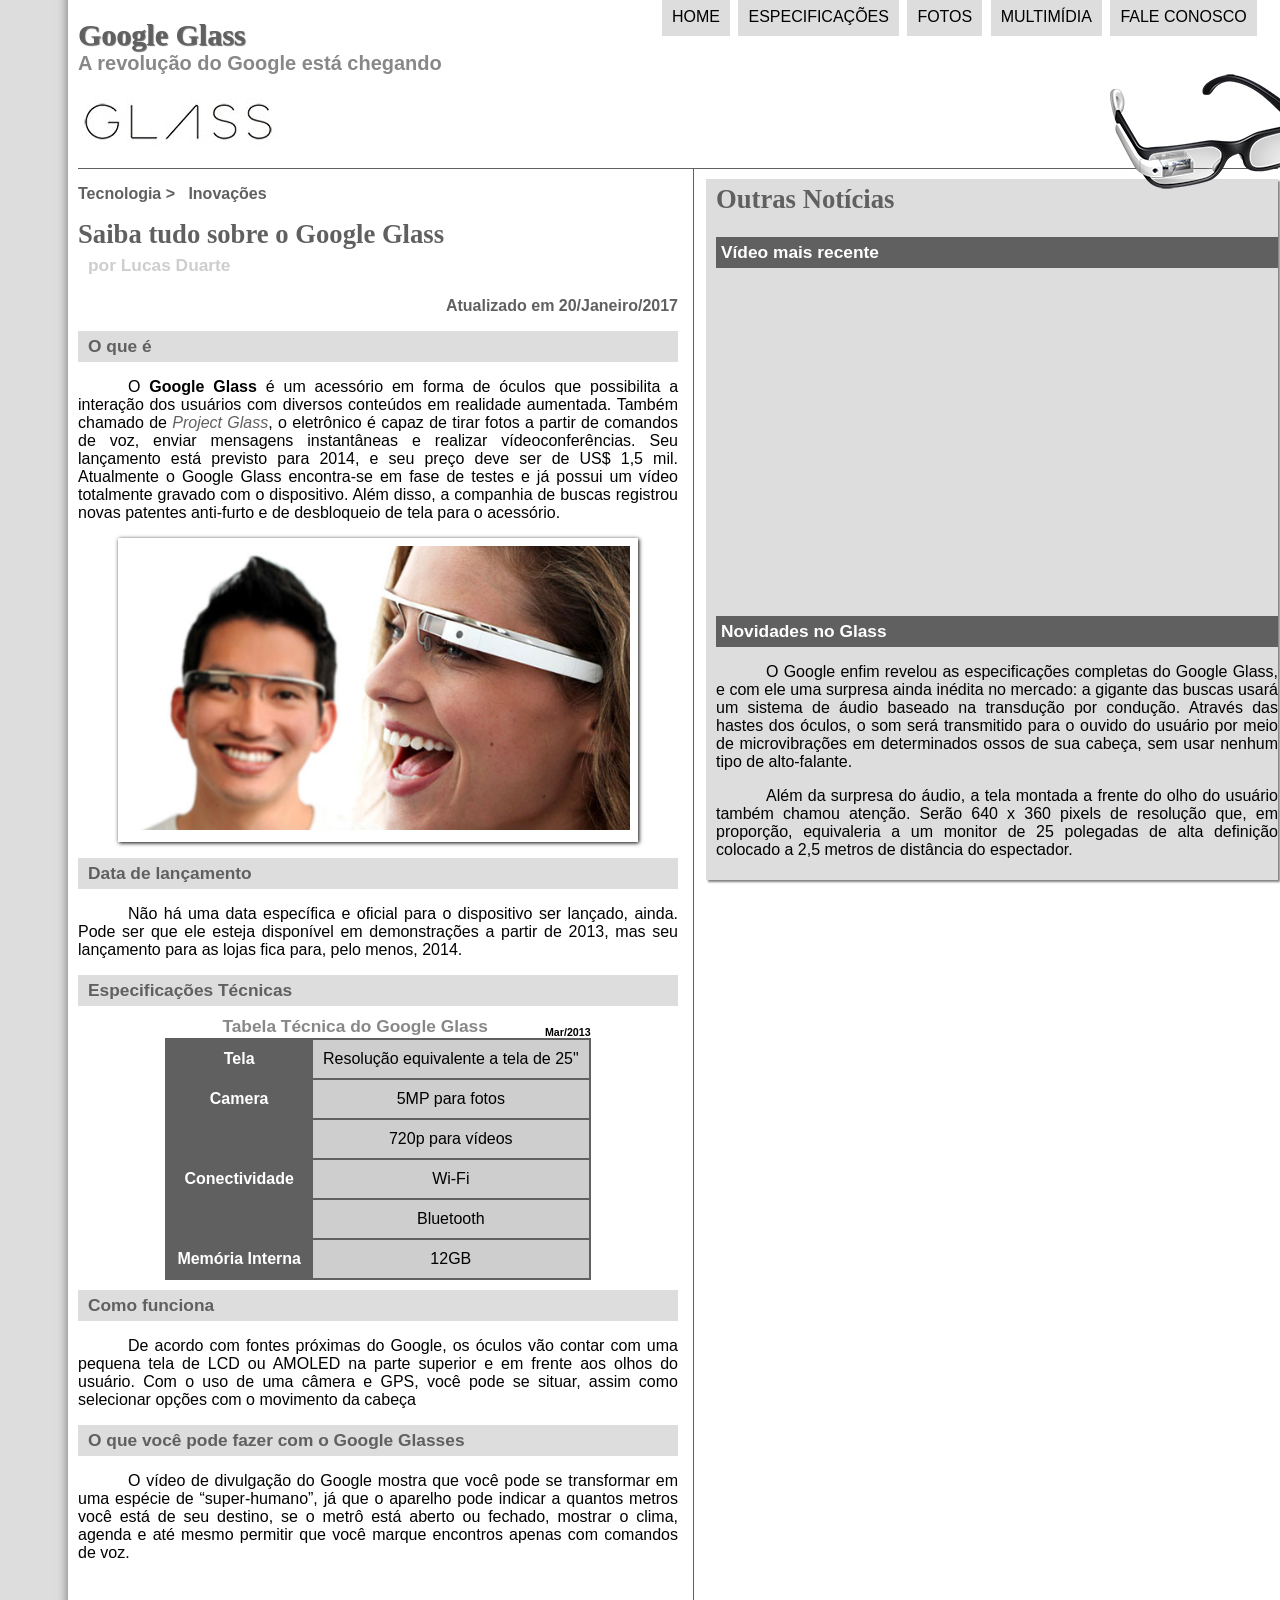
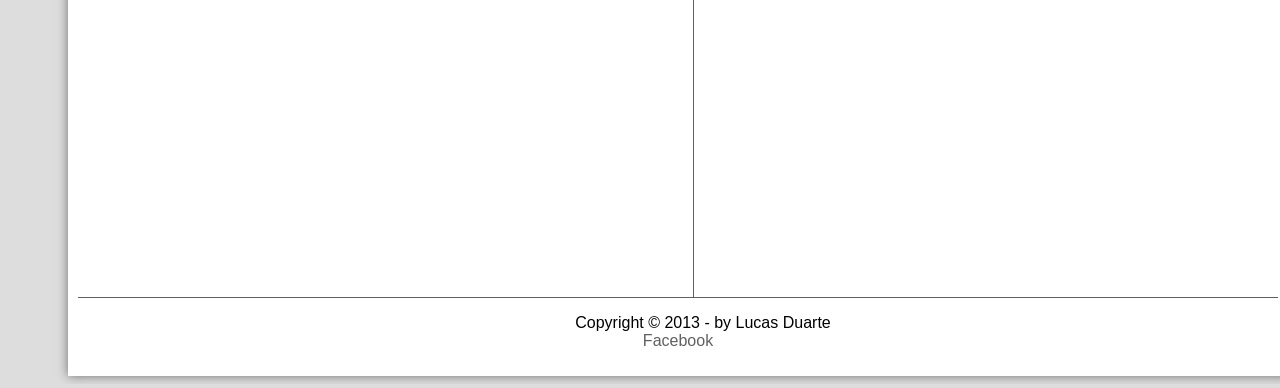
==== index.html @ c3e53912 "Update index.html mudança do Estilo pra estilo na linha 6" ====
<!DOCTYPE html>
<html lang="pt-br">
	<head>
	<meta charset="utf-8">
		<title>Tudo sobre Google Glass</title>
		<link rel="stylesheet" type="text/css" href="_css/estilo.css">
	</head>
	<!--chamando o arquivo de JavaScript-->
	<script type="text/javascript" src="_javascript/funcoes.js"></script>

	<body>
		<div id="interface">
		<!--"hgroup" serve para agrupar titulos que fazem parte de um mesmo grupo-->
			<header id="cabecalho">
				<hgroup>
					<!--titulo--><h1>Google Glass</h1>
					<!--sub-titulo--><h2>A revolução do Google está chegando</h2>
				</hgroup>
				<!--"src" é o caminho para a imagem-->
				<img id="icone" src="_imagens/glass-oculos-preto-peq.png">
				<!--"nav" cria uma area de navegação no meu site, fazendo o menu ficar um do lado do outro-->
				<nav>
					<h1>Menu Principal</h1>
					<!--"ol" cria uma lista ordenada já "ul" cria uma lista n ordenada, logo n mostra a numeração-->
					<!--"type" pode ser 1, a, A, i, I q são os tipos de numeração possiveis, e "start" é a pocisão q eu quero q a numeração comece sendo sempre como um inteiro, em uma "ul" o "type" pode ser "square", "circle" ou "disc"-->
					<ul type="dics">
					<!--"li" é os itens da lista-->
						<!--onmouseover faz q quando eu passe o mause ele mude a imagem e onmouseout faz com q quando eu retire o mause ele volte para a imagem q eu quiser-->
						<li onmouseover="mudaFoto('home')" onmouseout="mudaFoto('glass-oculos-preto-peq')"><a href="index.html">Home</a></li>
					 	<li onmouseover="mudaFoto('especificacoes')" onmouseout="mudaFoto('glass-oculos-preto-peq')"><a href="specs.html">Especificações</a></li>
					 	<li onmouseover="mudaFoto('fotos')" onmouseout="mudaFoto('glass-oculos-preto-peq')"><a href="fotos.html">Fotos</a></li>
					 	<li onmouseover="mudaFoto('multimidia')" onmouseout="mudaFoto('glass-oculos-preto-peq')"><a href="multimidia.html">Multimídia</a></li>
					 		<!--eu possi criar uma lista dentro de uma lista, ex:
					 		<ul>
					 			<li> Musica </li>
					 			<li> video </li>
					 		</ul>
					 		isso cria uma lista em multimidia
					 		-->
					 	<li onmouseover="mudaFoto('contato')" onmouseout="mudaFoto('glass-oculos-preto-peq')"><a href="fale-conosco.html">Fale conosco</a></li>
					</ul>
				</nav>
				
		</header>
		<!--"section" cria uma seção
		A tag section é utilizada para marcar as seções de conteúdo de uma página-->
		<section id="corpo">
		<!--O Google e outros sistemas de busca não tem com saberem onde fica o bloco do texto principal do site. Não havia nenhuma indicação dizendo que determinado elemento é se trata do bloco que carrega a informação principal do site. O article surgiu para suprir essa necessidade.-->
			<article id="noticia-principal">
			<!--"header" é pra criar cabecalho-->
				<header id="cabecalho-artigo">
					<!-- Dentro do header é possível inserir um elemento hgroup que tem como função agrupar dois ou mais elementos h1 até ,h6 organizando-os em uma hierarquia de títulos e subtítulos.-->
					<hgroup>
					<!--"&nbsp;" serve para colocar um espaço-->
						<h3>Tecnologia > &nbsp; Inovações</h3>
						<h1>Saiba tudo sobre o Google Glass</h1>
						<h2>por Lucas Duarte</h2>
						<h3 class="direita">Atualizado em 20/Janeiro/2017</h3>
					</hgroup>
				</header>
				<h2>O que é</h2>
				<!--"&shy;" serve para quando diminuir a janela a palavra quebrar usando um '-' para continuar a palavra-->
				<!--"target="_blank" serve para abrir outra janela com o link em vez de abrir na mesma pagina-->
				<p>O <b>Google Glass</b> é um acessório em forma de óculos que possibilita a interação dos usuários com diversos conteúdos em realidade aumentada. Também chamado de <a href="https://www.google.com/glass/start" target="_blank"><i>Project Glass</i></a>, o eletrônico é capaz de tirar fotos a partir de comandos de voz, enviar mensagens instantâneas e realizar vídeo&shy;conferências. Seu lançamento está previsto para 2014, e seu preço deve ser de US$ 1,5 mil. Atualmente o Google Glass encontra-se em fase de testes e já possui um vídeo totalmente gravado com o dispositivo. Além disso, a companhia de buscas registrou novas patentes anti-furto e de desbloqueio de tela para o acessório.
				</p>
				<!--"figure" é utilizado para colocar imagens e dar um significado semantico a elas, então toda a imagem q fizer parte de um conteudo vai ser colocado nessa teg-->
				<figure class="foto-legenda">
					<img src="_imagens/glass-quadro-homem-mulher.jpg">
					<!--"figcaption" tudo o q tiver dentro dessa teg pode ser uma legenda, quando vc faz uma busca por imagem em um buscador, ele vai avaliar o conteudo, facilitando a busca da imagem do site pelo buscador -->
					<figcaption>
						<h2>Google Glass</h2>
						<h3>Uma nova maneira de ver o mundo</h3>
					</figcaption>
				</figure>

				<h2>Data de lançamento</h2>
				<p>Não há uma data específica e oficial para o dispositivo ser lançado, ainda. Pode ser que ele esteja disponível em demonstrações a partir de 2013, mas seu lançamento para as lojas fica para, pelo menos, 2014.
				</p>

				<h2>Especificações Técnicas</h2>
				<!--"table" cria uma tabela-->
				<table id="tabelaSpec">
					<!--"caption" cria um nome para tabela-->
					<caption>Tabela Técnica do Google Glass <span>Mar/2013</span></caption>
					<!--"tr" cria uma linha na tabela-->
					<!--"td" cria as celulas da tabela/ divide o conteudo em pedaços-->
				
					<tr><td class="ce">Tela</td><td class="cd">Resolução equivalente a tela de 25"</td></tr>
					<!--"rowspan="2"" faz q a celula ocupe mais de uma coluna, nesse caso 2 colunas-->
					<!--"colspan="2"" faz q a celula ocupe mais de um espaço horizontalmente, nesse caos 2 espaços de linha horizontal-->
					<tr><td rowspan="2" class="ce">Camera</td><td class="cd"> 5MP para fotos</td></tr>
					<tr><td class="cd">720p para vídeos</td></tr>
					<tr><td rowspan="2" class="ce">Conectividade</td><td class="cd"> Wi-Fi</td></tr>
					<tr><td class="cd">Bluetooth</td></tr>
					<tr><td class="ce">Memória Interna</td><td class="cd"> 12GB</td></tr>
				</table>

				<h2>Como funciona</h2>
				<p>De acordo com fontes próximas do Google, os óculos vão contar com uma pequena tela de LCD ou AMOLED na parte superior e em frente aos olhos do usuário. Com o uso de uma câmera e GPS, você pode se situar, assim como selecionar opções com o movimento da cabeça
				</p>

				<h2>O que você pode fazer com o Google Glasses</h2>
				<!--"wbr" serve para o navegador poder quebrar a palavra quando diminuir a janela-->
				<p>O vídeo de divulgação do Google mostra que você pode se transformar em uma espécie de “super-<wbr/>humano”, já que o aparelho pode indicar a quantos metros você está de seu destino, se o metrô está aberto ou fechado, mostrar o clima, agenda e até mesmo permitir que você marque encontros apenas com comandos de voz.
				</p>

				<iframe width="560" height="315" src="https://www.youtube.com/embed/Vb2uojqKvFM" frameborder="0" allowfullscreen></iframe>
			</article>
		</section>
		<aside id="lateral">
			<h1>Outras Notícias</h1>
			<h2>Vídeo mais recente</h2>

			<iframe width="560" height="315" src="https://www.youtube.com/embed/MrdoImidSKE" frameborder="0" allowfullscreen></iframe>
			
			<h2>Novidades no Glass</h2>
			<p>O Google enfim revelou as especificações completas do Google Glass, e com ele uma surpresa ainda inédita no mercado: a gigante das buscas usará um sistema de áudio baseado na transdução por condução. Através das hastes dos óculos, o som será transmitido para o ouvido do usuário por meio de microvibrações em determinados ossos de sua cabeça, sem usar nenhum tipo de alto-falante.
			</p>

			<p>Além da surpresa do áudio, a tela montada a frente do olho do usuário também chamou atenção. Serão 640 x 360 pixels de resolução que, em proporção, equivaleria a um monitor de 25 polegadas de alta definição colocado a 2,5 metros de distância do espectador.
			</p>
		</aside>
		
		<footer id="rodaPe">
			<p>Copyright &copy; 2013 - by Lucas Duarte <br/>
			<a href="https://www.facebook.com/" target="_blank">Facebook</a>
			</p>
		</footer>
			
		</div>

	</body>
</html>
---- _css/estilo.css ----
@charset "utf-8";

@fonte-face {
	/*nome para o estilo de letra q vou criar*/
	font-family: 'FonteLogo';
	/*Fonte aonde se encontra o estilo*/
	src: url("../_fonts/bubblegum-sans-regular.otf");
}
body {
	/*estilo de todas as palavras q estam dentro da teg body*/
	font-family: Arial, sans-serif;
	/*o 1 do color: rgba(0,0,0,1) serve para transparencia do texto q vai de 0 ate 1*/
	background-color: #dddddd;
	color: rgba(0,0,0,1);

}
/*em uma div com o ID=interface*/
div#interface{
	/*o div vai ficar restrito a 400 pixes no meu site*/
	width: 1200px;
	/*faz com q eu tenha uma interface com o fundo branco*/
	background-color: #ffffff;
	/*serve para alterar a margem do bloco div, na ordem: cima, direita, baixo e esquerda, aumentando ou dimunuindo a margem*/
	margin: -20px 10px 0px 60px;
	/*o primeiro 0px e o deslocamento lateral, o segundo é o 
	deslocamento vertical e o terceiro e o espalhamento
	é o rgba é a cor da sombra */
	box-shadow: 0px 0px 10px rgba(0,0,0,0.5);
	/*"padding" cria um espaço maior entre a borda do objeto, nesse caso o conteudo q ta dentro do div na ordem: cima, direita, baixo e esquerda, aumentando ou dimunuindo a margem*/
	padding: 10px 10px 10px 10px;
}
p {
	/*faz q quando a janela diminua o texto fique alinhado de forma a n sobrar espaços quando tiver no limite da janela*/
	text-align: justify;
		/*faz q todo começo de paragrafo tenha um espaço determinado*/
	text-indent: 50px;
}

a {
	color: #606060;
	/*"text-decoration: none;" faz q eu tire a linha q tinha embaixo das palavras dos links*/
	text-decoration: none;
}
a:hover {
	/*faz q quando eu passe o mause nos links eles aparecam uma linha enbaixo do link*/
	text-decoration: underline;
}

/*em um header com o ID=cabecalho e dentro dele uma teg img com o id=icone*/
header#cabecalho img#icone {
	position: absolute;
	top: 70px;
	left: 1110px;
}
/*em um header com o ID=cabecalho*/
header#cabecalho {
	/*cria uma linha dividindo o q tem no header*/
	border-bottom: 1px #606060 solid;
	/*define o tamanho da linha*/
	height: 150px;
	/*adiciona uma imagem no cabeçalho header*/
	/*no-repeat vai fazer q a imagem n repita*/
	/*0px deslocamento lateral e 80px é deslocamento vertical*/
	background: url("../_imagens/glass-logo-peq.jpg") no-repeat 0px 80px;
}
header#cabecalho h1 {
	/*cria um tipo de fonte para a palavra */
	font-family: 'FonteLogo', cursive;
	/*tamanho da fonte*/
	font-size: 30px;
	color: #606060;
	text-shadow: 1px 1px 1px rgba(0,0,0,0.6);
	/*"padding" cria um espaço maior entre a borda do objeto*/
	padding: 0px;
	/*faz q a margem de baixa de h1 do header seja 0*/
	margin-bottom: 0px;
}
header#cabecalho h2 {
	font-family:Arial, sans-serif;
	/*tamanho da fonte*/
	font-size: 15pt;
	color: #888888;
	/*"padding" cria um espaço maior entre a borda do objeto*/
	padding: 0px;
	/*faz q a margem de cima de h1 do header seja 0*/
	margin-top: 0px;
}

/* Formatação de imagens*/
.foto-legenda {
	
	/*"position: relative" isso é, ele vai ficar no lugar relativo ao codigo html
	onde ele foi colocado no html, e dentro dele o figcaption
	vai ter uma posição absoluta dentro de seu pai q é o figure e vai ficar na posição 0*/
	position: relative;
	border: 8px solid white;
	/*o primeiro 1px e o deslocamento lateral, o segundo é o 
	deslocamento vertical e o terceiro e o espalhamento
	é o blak é a cor da sombra */
	box-shadow: 1px 1px 4px black
}
.foto-legenda img {
	/*width é largura da imagem*/
	width: 100%;
	/*height é altura*/
	height: 100%;
}
.foto-legenda figcaption {
	/*"opacity" é o quanto de opaco eu quero no meu background-color:*/
	opacity: 0;
	/*isto é, ele vai ter uma posição absoluta dentro do seu conteiner
	q no caso é a borda branca*/
	position: absolute;
	top: 0px;
	/*o 0.4 do color: rgba(0,0,0,0.4) serve para transparencia do texto q vai de 0 ate 1*/
	background-color: rgba(0,0,0,0.4);
	color: white;
	/*width é largura da imagem*/
	width: 100%;
	/*height é altura*/
	height: 100%;
	/*"padding" cria um espaço maior entre a borda da imagem e o titulo*/
	padding: 10px;
	/*"box-sizing: border-box;" corrige o problema do padding
	criando um box dentro da borda*/
	box-sizing: border-box;
	/*"transition: opacity 1s;" serve para a transição de quando o mause passar na imagem para mostrar o titulo da mesma*/
	transition: opacity 1s;
}
/*esse bloco faz com q apareça o titulo na imagem quando passar o mause em cima da imagem*/
.foto-legenda:hover figcaption{
	opacity: 1;
}

nav {
	/*"display: block;" serve para q o menu flutue na pagina, e para isso é preciso fazer q o navegador menu seja exibido como bloco*/
	display: block;
	
}

/*Formatação do Menu*/
nav ul{
	/*"list-style: none;" retira os marcadores da minha lista, tando das ul quando ol*/
	list-style: none;
	/*"text-transform: uppercase;" coloca todas as palavras em maiusculas*/
	text-transform: uppercase;
	/*para q apenas a minha lista flutue pela tela, logo eu coloco uma posição absoluta q faz eu poder flutuar por toda a pagina enquando relativa faz q eu flutue apenas pelo conteiner*/
	position: absolute;
	/*"top" faz q eu suba para o topo da pagina*/
	top: -20px;
	/*"left" faz q eu va horizontalmente na pagina*/
	left: 620px;
}
nav li {
	/*"display: inline-block;" faz com q um bloco seja exibido em uma linha, ficando horizontalmente*/
	display: inline-block;
	background-color: #dddddd;
	/*"padding: 10px;" controla o espado dentro do objeto, ou palavra nesse caso, dando o efeito de um botão*/
	padding: 10px;
	/*"margin: 2px" controla o espado fora do objeto, ou palavra nesse caso, fazendo q aumente o espaço de uma palavra para a outra nesse caso*/
	margin: 2px;
	/*"transition: background-color 1s;" serve para a transição de quando o mause passar no menu para escurecer o titulo da mesma*/
	transition: background-color 1s;
}
/*esse bloco faz com q apareça mais cinza o menu quando passar o mause em cima das opções*/
nav li:hover {
	background-color: #606060;
}
/*isso é para fazer sumir a parte do Menu Principal, mas ele continua sewndo visivel pros mecanismo de busca dentro do meu item de navegação como identificação Menu Principal como titulo principal*/
nav h1 {
	display: none;
}
nav a {
	/* faz q as palavras tenho essa cor especifica*/
	color: #000000;
	/*"text-decoration: none;" faz q eu tire a linha q tinha embaixo das opcoes do menu*/
	text-decoration: none;
}
/*faz com que eu mude a cor do link do menu quando passa o mause por cima*/
nav a:hover {
	color: #ffffff;
	/*faz q crie uma linha embaixo da palavras das opções do menu quando passa o mause */
	text-decoration: underline;

}
/*em uma section com o ID=corpo*/
section#corpo {
	/*faz q seja mostrada como um bloco*/
	display: block;
	/*difine a largura dela*/
	width: 600px;
	/*faz q a section com id corpo flutue pelo lado esquerdo*/
	float: left;
	/*"border-right"cria uma linha do lado direito, 1px define a largura da linha,
	solid como é essa linha, q pode ser de diferentes tipos, e a cor por ultimo*/
	border-right: 1px solid #606060; 
	/*"padding-right"configura a distancia do texto para a linha, isto do lado direito*/
	padding-right: 15px;
}

article#noticia-principal h2{
	/*tamanho da fonte*/
	font-size: 13pt;
	color: #606060;
	/*faz com q eu tenha uma interface com o fundo branco*/
	background-color: #dddddd;
	/*"padding" cria um espaço maior entre a borda do objeto, seguindo a ordem: cima, direita, baixo e esquerda, aumentando ou dimunuindo a margem*/
	padding: 5px 0px 5px 10px;
	/*"margin: 10px 0px 10px 0px" controla o espado fora do objeto, ou palavra nesse caso, fazendo q aumente o espaço de uma palavra para a outra nesse caso, seguindo a ordem: cima, direita, baixo e esquerda, aumentando ou dimunuindo a margem*/
	margin: 10px 0px 10px 0px;

}

header#cabecalho-artigo h1 {
	/*cria um tipo de fonte para a palavra*/
	font-family: 'FonteLogo', cursive;
	/*tamanho da fonte*/
	font-size: 20pt;
	color: #606060;
	/*faz q eu diminua ou aumente a margem da base*/
	margin-bottom: 0px;
	/*faz q eu diminua ou aumente a margem do topo*/
	margin-top: 0px;
}
header#cabecalho-artigo h2 {
	/*tamanho da fonte*/
	font-size: 13pt;
	color: #cecece;
	/*faz com q eu tenha uma interface com o fundo branco*/
	background-color: #ffffff;
	/*"margin: 10px" controla o espado fora do objeto, em todos os lados nesse caso*/
	margin: 0px;
}
header#cabecalho-artigo h3 {
	/*tamanho da fonte*/
	font-size: 12pt;
	color: #606060;
}

.direita {
	/*alinha o texo na posição direita*/
	text-align: right;
}

table#tabelaSpec {
	/*"border"cria uma linha em todos os lados da tabela nesse caso, 1px define a largura da linha,
	solid como é essa linha, q pode ser de diferentes tipos, e a cor por ultimo*/
	border: 1px solid #606060;
	/*"border-spacing:"vai da o espaço entre as celulas*/
	border-spacing: 0px;
	/*atualiza automaticamente para a esquerda*/
	margin-left: auto;
	/*atualiza automaticamente para a direita*/
	margin-right: auto;

}
table#tabelaSpec td {
	/*"border"cria uma linha em todos os lados da tabela nesse caso, 1px define a largura da linha,
	solid como é essa linha, q pode ser de diferentes tipos, e a cor por ultimo*/
	border: 1px solid #606060;
	/*configura o espaço interno de todos os objetos*/
	padding: 10px;
	/*alina tudo da tabela ao centro*/
	text-align: center;
}
table#tabelaSpec td.ce {
	/*cor da fonte*/
	color: #ffffff;
	/*cor do fundo*/
	background-color: #606060;
	/*faz com q as palavas da celula fiquem no topo de suas respectivas celulas*/
	vertical-align: top;
	/*faz com q as palavras fiquem em negrito*/
	font-weight: bold;
}

table#tabelaSpec td.cd {
	/*cor do fundo*/
	background-color: #cecece;
}
table#tabelaSpec caption {
	color: #888888;
	/*tamanho da fonte/ palavras*/
	font-size: 13pt;
	/*faz com q as palavras fiquem em negrito*/
	font-weight: bold;
}
table#tabelaSpec caption span {
	/*vai se desconectar do texto, vai ser mostrado como um bloco flutuante*/
	display: block;
	/*flutuação a direita*/
	float: right;
	/*cor da fonte*/
	color: #000000;
	/*tamanho da fonte/ palavras*/
	font-size: 8pt;
	/*aumentei o topo para q ficasse coloca na tabela a palvra, mas poderia diminuir a base para 0 tambem q ia da certo*/
	margin-top: 10px;
}

aside#lateral {
	/*faz q seja mostrada como um bloco*/
	display: block;
	/*difine a largura dela*/
	width: 562px;
	/*faz q a aside com id lateral flutue pelo lado direito*/
	float: right;
	/*cor do fundo*/
	background-color: #dddddd;
	/*"padding" cria um espaço maior entre a borda do objeto, seguindo a ordem: cima, direita, baixo e esquerda, aumentando ou dimunuindo a margem*/
	padding: 5px 0px 5px 10px;
	/*aumentei o topo para q ficasse coloca a palvra, mas poderia diminuir a base para 0 tambem q ia da certo*/
	margin-top: 10px;
	/*o primeiro 2px e o deslocamento lateral, o segundo é o 
	deslocamento vertical e o terceiro e o espalhamento
	é o blak é a cor da sombra */
	box-shadow: 2px 2px 2px rgba(0,0,0,0.5);

}

aside#lateral h1{
	/*cria um tipo de fonte para a palavra*/
	font-family: 'FonteLogo', cursive;
	/*tamanho da fonte*/
	font-size: 20pt;
	color: #606060;
	/*aumentei o topo para q ficasse coloca a palavra*/
	margin-top: 0px;


}
aside#lateral h2{
	/*cor do fundo*/
	background-color: #606060;
	/*tamanho da fonte*/
	font-size: 13pt;
	color: #ffffff;
	/*configura o espaço interno de todos os objetos*/
	padding: 5px;
}

footer#rodaPe {
	/*limpa as configurações do aside e section*/
	clear: both;
	/*"border-top"cria uma linha do lado de cima, 1px define a largura da linha,
	solid como é essa linha, q pode ser de diferentes tipos, e a cor por ultimo*/
	border-top: 1px solid #606060;
}
footer#rodaPe p {
	text-align: center;
}
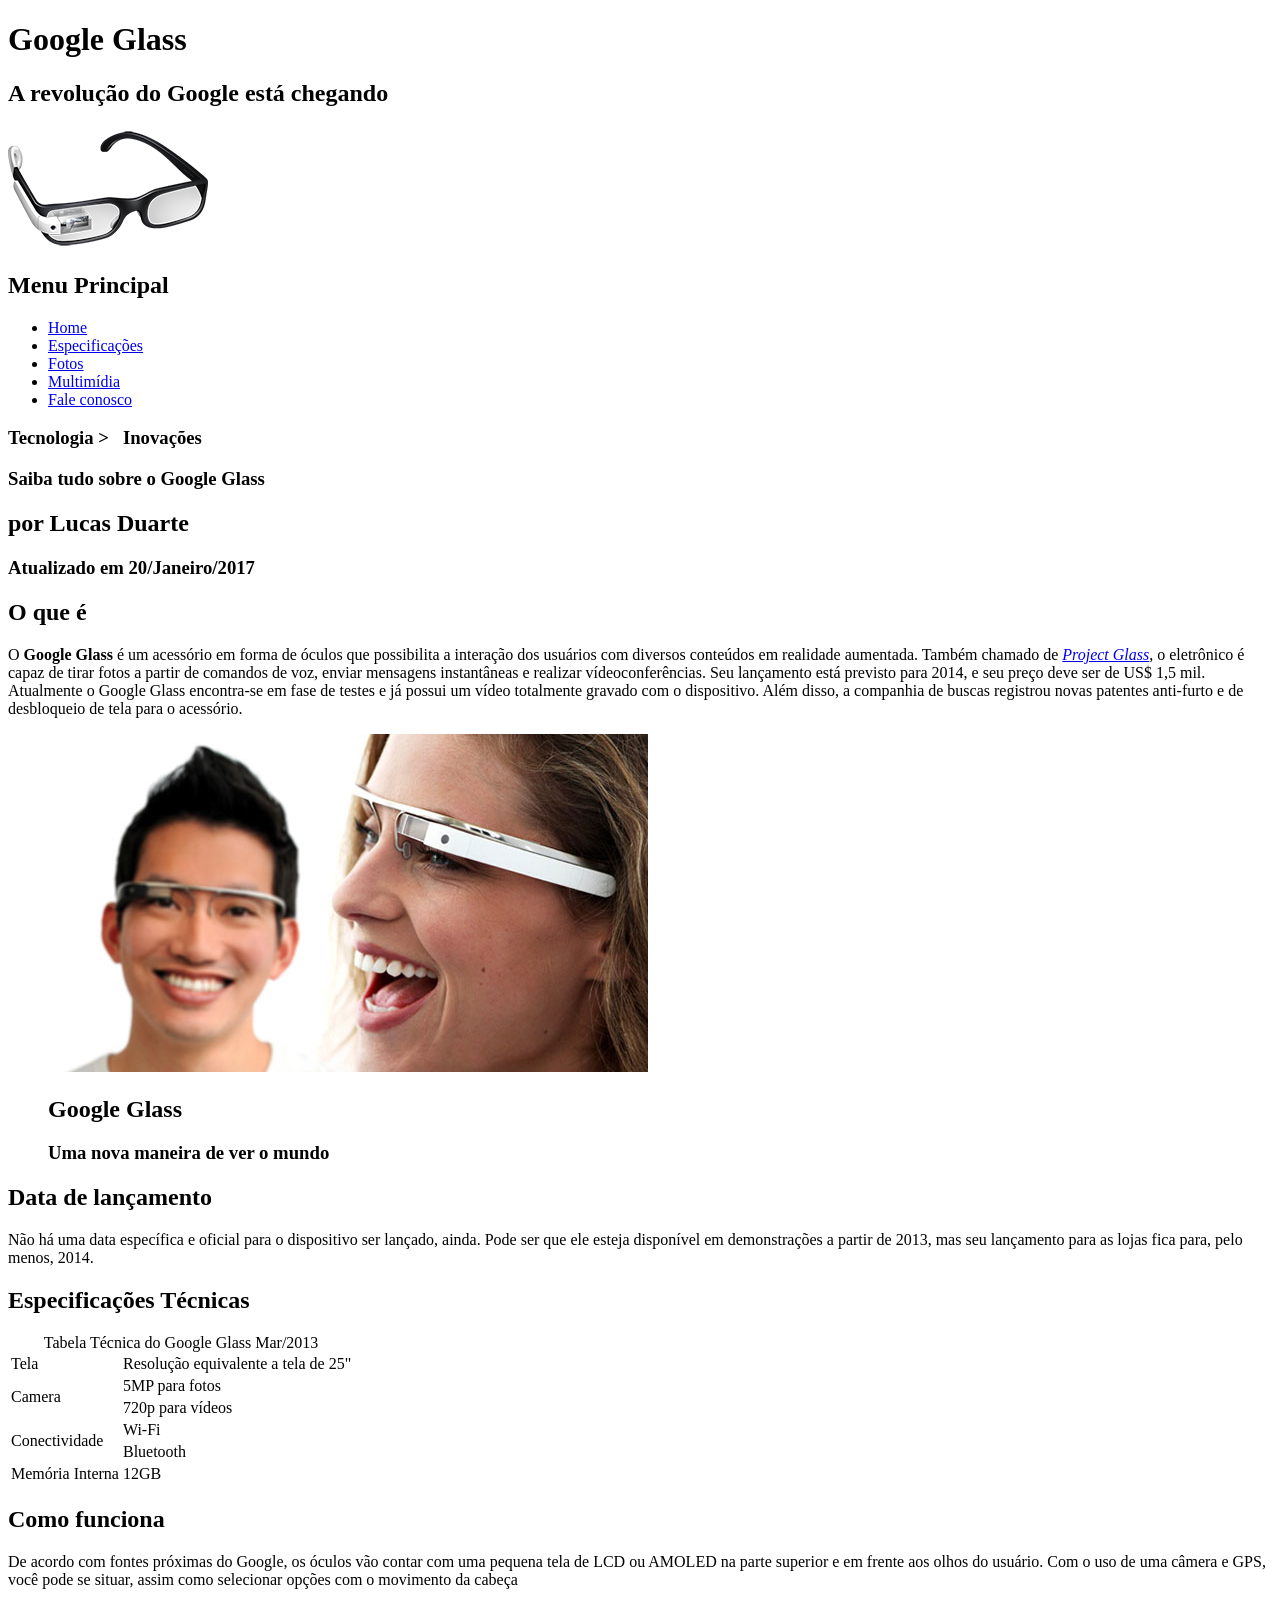
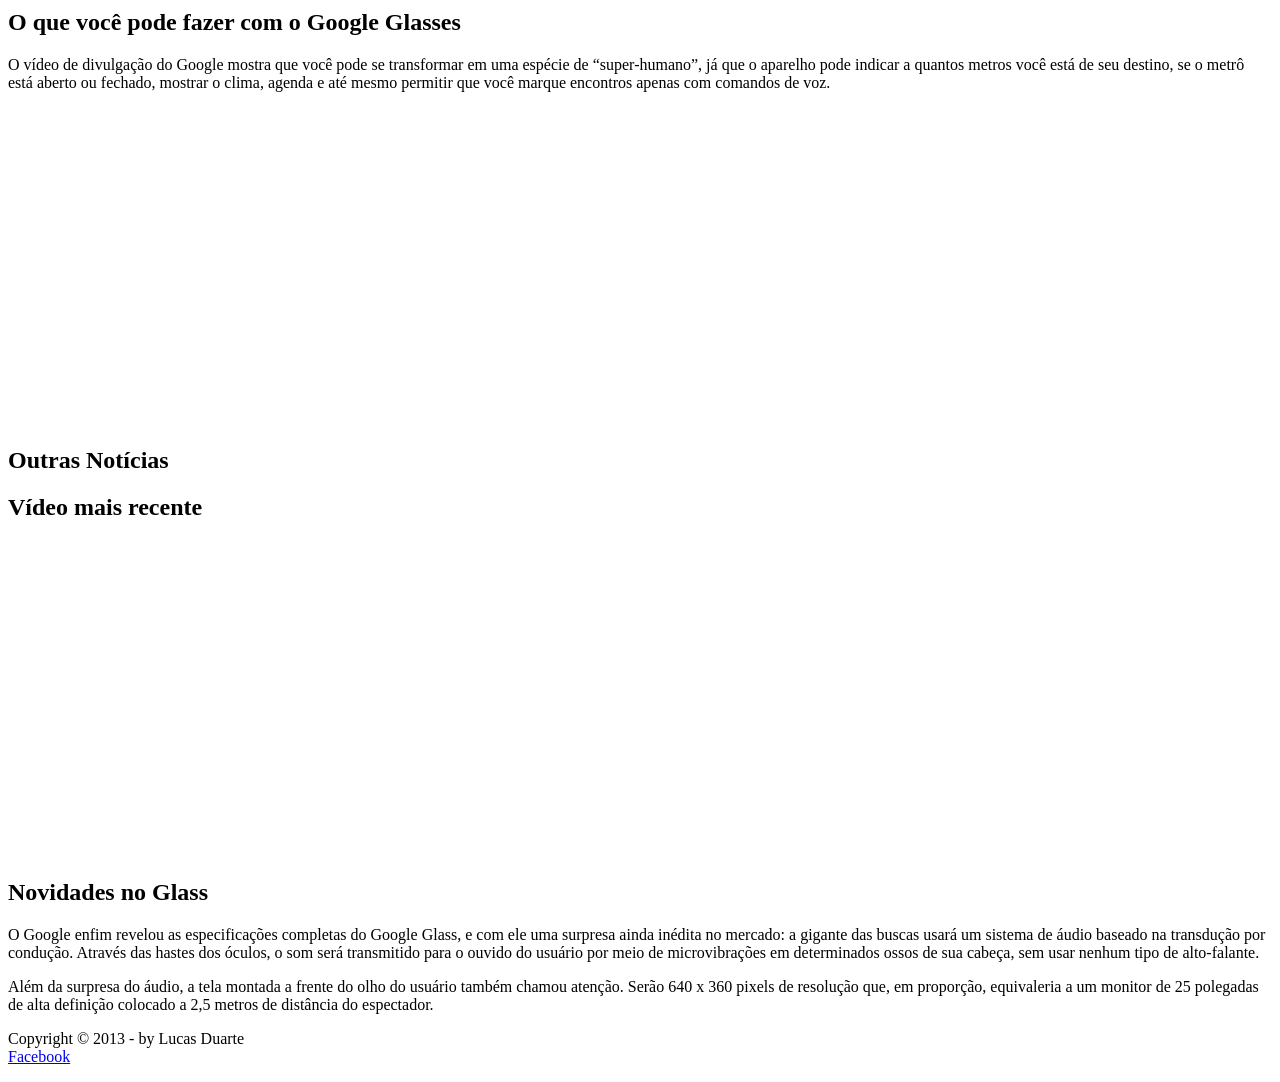
==== commit 74c00a40: "Update index.html alterado a linha 6" ====
--- a/index.html
+++ b/index.html
@@ -3,7 +3,7 @@
 	<head>
 	<meta charset="utf-8">
 		<title>Tudo sobre Google Glass</title>
-		<link rel="stylesheet" type="text/css" href="_css/estilo.css">
+		<link rel="stylesheet" type="text/css" src="_css/estilo.css">
 	</head>
 	<!--chamando o arquivo de JavaScript-->
 	<script type="text/javascript" src="_javascript/funcoes.js"></script>
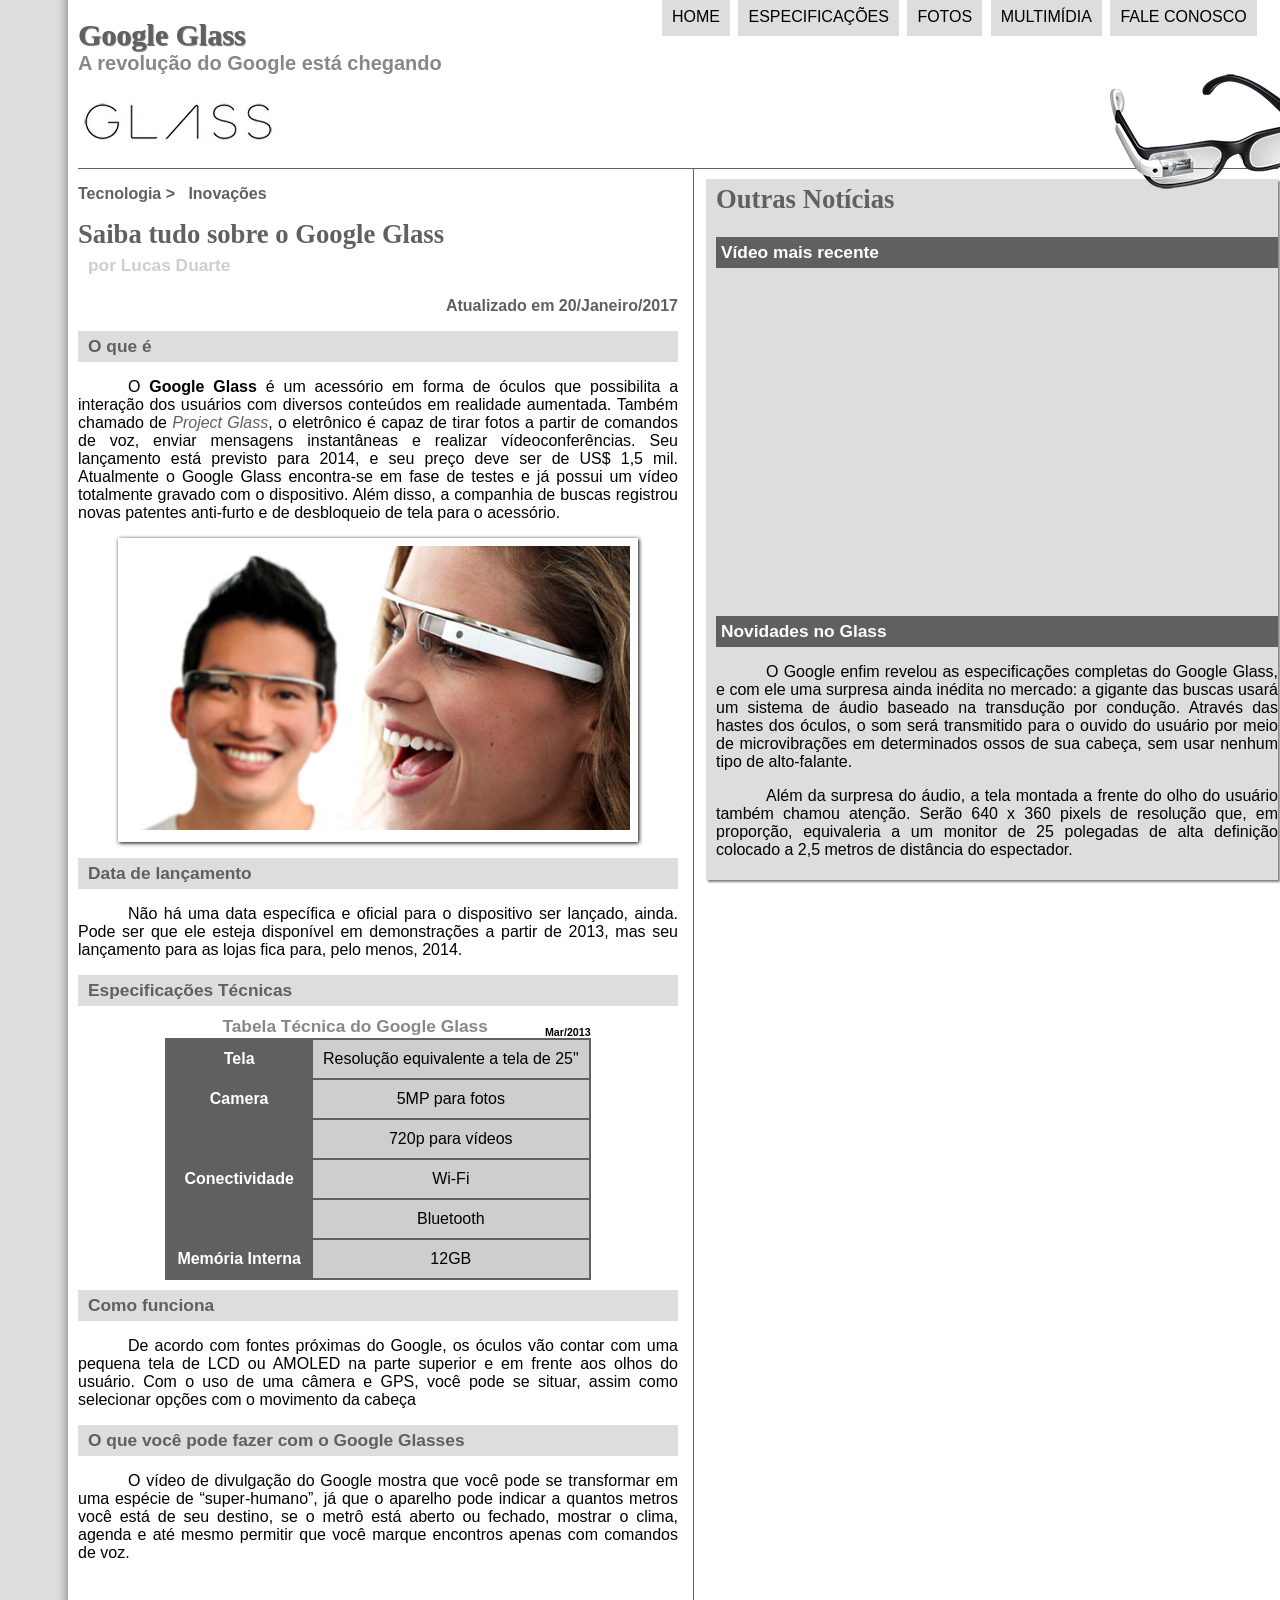
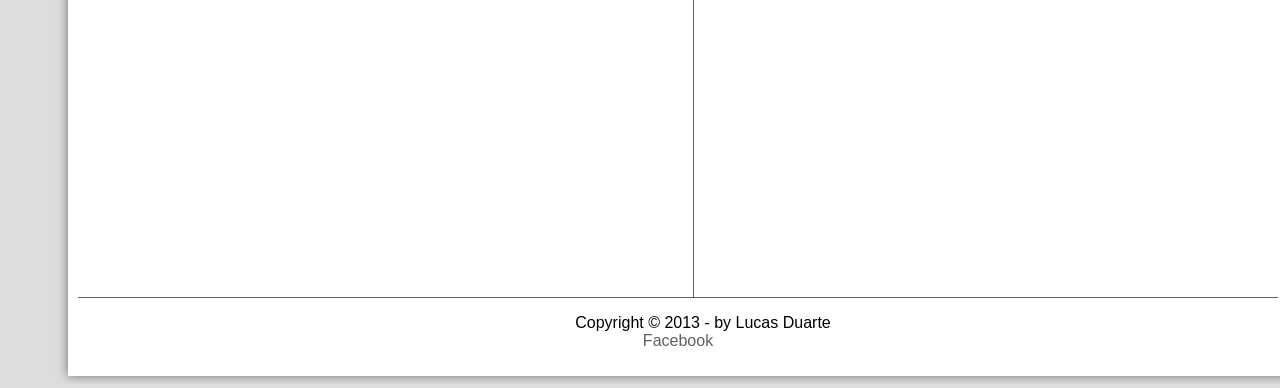
==== commit 8e63a7a4: "retirada do _ das pastas e do codigo" ====
--- a/index.html
+++ b/index.html
@@ -3,10 +3,10 @@
 	<head>
 	<meta charset="utf-8">
 		<title>Tudo sobre Google Glass</title>
-		<link rel="stylesheet" type="text/css" src="_css/estilo.css">
+		<link rel="stylesheet" type="text/css" href="css/estilo.css">
 	</head>
 	<!--chamando o arquivo de JavaScript-->
-	<script type="text/javascript" src="_javascript/funcoes.js"></script>
+	<script type="text/javascript" src="javascript/funcoes.js"></script>
 
 	<body>
 		<div id="interface">
@@ -17,7 +17,7 @@
 					<!--sub-titulo--><h2>A revolução do Google está chegando</h2>
 				</hgroup>
 				<!--"src" é o caminho para a imagem-->
-				<img id="icone" src="_imagens/glass-oculos-preto-peq.png">
+				<img id="icone" src="imagens/glass-oculos-preto-peq.png">
 				<!--"nav" cria uma area de navegação no meu site, fazendo o menu ficar um do lado do outro-->
 				<nav>
 					<h1>Menu Principal</h1>
@@ -65,7 +65,7 @@
 				</p>
 				<!--"figure" é utilizado para colocar imagens e dar um significado semantico a elas, então toda a imagem q fizer parte de um conteudo vai ser colocado nessa teg-->
 				<figure class="foto-legenda">
-					<img src="_imagens/glass-quadro-homem-mulher.jpg">
+					<img src="imagens/glass-quadro-homem-mulher.jpg">
 					<!--"figcaption" tudo o q tiver dentro dessa teg pode ser uma legenda, quando vc faz uma busca por imagem em um buscador, ele vai avaliar o conteudo, facilitando a busca da imagem do site pelo buscador -->
 					<figcaption>
 						<h2>Google Glass</h2>
--- a/css/estilo.css
+++ b/css/estilo.css
@@ -0,0 +1,351 @@
+@charset "utf-8";
+
+@fonte-face {
+	/*nome para o estilo de letra q vou criar*/
+	font-family: 'FonteLogo';
+	/*Fonte aonde se encontra o estilo*/
+	src: url("../fonts/bubblegum-sans-regular.otf");
+}
+body {
+	/*estilo de todas as palavras q estam dentro da teg body*/
+	font-family: Arial, sans-serif;
+	/*o 1 do color: rgba(0,0,0,1) serve para transparencia do texto q vai de 0 ate 1*/
+	background-color: #dddddd;
+	color: rgba(0,0,0,1);
+
+}
+/*em uma div com o ID=interface*/
+div#interface{
+	/*o div vai ficar restrito a 400 pixes no meu site*/
+	width: 1200px;
+	/*faz com q eu tenha uma interface com o fundo branco*/
+	background-color: #ffffff;
+	/*serve para alterar a margem do bloco div, na ordem: cima, direita, baixo e esquerda, aumentando ou dimunuindo a margem*/
+	margin: -20px 10px 0px 60px;
+	/*o primeiro 0px e o deslocamento lateral, o segundo é o 
+	deslocamento vertical e o terceiro e o espalhamento
+	é o rgba é a cor da sombra */
+	box-shadow: 0px 0px 10px rgba(0,0,0,0.5);
+	/*"padding" cria um espaço maior entre a borda do objeto, nesse caso o conteudo q ta dentro do div na ordem: cima, direita, baixo e esquerda, aumentando ou dimunuindo a margem*/
+	padding: 10px 10px 10px 10px;
+}
+p {
+	/*faz q quando a janela diminua o texto fique alinhado de forma a n sobrar espaços quando tiver no limite da janela*/
+	text-align: justify;
+		/*faz q todo começo de paragrafo tenha um espaço determinado*/
+	text-indent: 50px;
+}
+
+a {
+	color: #606060;
+	/*"text-decoration: none;" faz q eu tire a linha q tinha embaixo das palavras dos links*/
+	text-decoration: none;
+}
+a:hover {
+	/*faz q quando eu passe o mause nos links eles aparecam uma linha enbaixo do link*/
+	text-decoration: underline;
+}
+
+/*em um header com o ID=cabecalho e dentro dele uma teg img com o id=icone*/
+header#cabecalho img#icone {
+	position: absolute;
+	top: 70px;
+	left: 1110px;
+}
+/*em um header com o ID=cabecalho*/
+header#cabecalho {
+	/*cria uma linha dividindo o q tem no header*/
+	border-bottom: 1px #606060 solid;
+	/*define o tamanho da linha*/
+	height: 150px;
+	/*adiciona uma imagem no cabeçalho header*/
+	/*no-repeat vai fazer q a imagem n repita*/
+	/*0px deslocamento lateral e 80px é deslocamento vertical*/
+	background: url("../imagens/glass-logo-peq.jpg") no-repeat 0px 80px;
+}
+header#cabecalho h1 {
+	/*cria um tipo de fonte para a palavra */
+	font-family: 'FonteLogo', cursive;
+	/*tamanho da fonte*/
+	font-size: 30px;
+	color: #606060;
+	text-shadow: 1px 1px 1px rgba(0,0,0,0.6);
+	/*"padding" cria um espaço maior entre a borda do objeto*/
+	padding: 0px;
+	/*faz q a margem de baixa de h1 do header seja 0*/
+	margin-bottom: 0px;
+}
+header#cabecalho h2 {
+	font-family:Arial, sans-serif;
+	/*tamanho da fonte*/
+	font-size: 15pt;
+	color: #888888;
+	/*"padding" cria um espaço maior entre a borda do objeto*/
+	padding: 0px;
+	/*faz q a margem de cima de h1 do header seja 0*/
+	margin-top: 0px;
+}
+
+/* Formatação de imagens*/
+.foto-legenda {
+	
+	/*"position: relative" isso é, ele vai ficar no lugar relativo ao codigo html
+	onde ele foi colocado no html, e dentro dele o figcaption
+	vai ter uma posição absoluta dentro de seu pai q é o figure e vai ficar na posição 0*/
+	position: relative;
+	border: 8px solid white;
+	/*o primeiro 1px e o deslocamento lateral, o segundo é o 
+	deslocamento vertical e o terceiro e o espalhamento
+	é o blak é a cor da sombra */
+	box-shadow: 1px 1px 4px black
+}
+.foto-legenda img {
+	/*width é largura da imagem*/
+	width: 100%;
+	/*height é altura*/
+	height: 100%;
+}
+.foto-legenda figcaption {
+	/*"opacity" é o quanto de opaco eu quero no meu background-color:*/
+	opacity: 0;
+	/*isto é, ele vai ter uma posição absoluta dentro do seu conteiner
+	q no caso é a borda branca*/
+	position: absolute;
+	top: 0px;
+	/*o 0.4 do color: rgba(0,0,0,0.4) serve para transparencia do texto q vai de 0 ate 1*/
+	background-color: rgba(0,0,0,0.4);
+	color: white;
+	/*width é largura da imagem*/
+	width: 100%;
+	/*height é altura*/
+	height: 100%;
+	/*"padding" cria um espaço maior entre a borda da imagem e o titulo*/
+	padding: 10px;
+	/*"box-sizing: border-box;" corrige o problema do padding
+	criando um box dentro da borda*/
+	box-sizing: border-box;
+	/*"transition: opacity 1s;" serve para a transição de quando o mause passar na imagem para mostrar o titulo da mesma*/
+	transition: opacity 1s;
+}
+/*esse bloco faz com q apareça o titulo na imagem quando passar o mause em cima da imagem*/
+.foto-legenda:hover figcaption{
+	opacity: 1;
+}
+
+nav {
+	/*"display: block;" serve para q o menu flutue na pagina, e para isso é preciso fazer q o navegador menu seja exibido como bloco*/
+	display: block;
+	
+}
+
+/*Formatação do Menu*/
+nav ul{
+	/*"list-style: none;" retira os marcadores da minha lista, tando das ul quando ol*/
+	list-style: none;
+	/*"text-transform: uppercase;" coloca todas as palavras em maiusculas*/
+	text-transform: uppercase;
+	/*para q apenas a minha lista flutue pela tela, logo eu coloco uma posição absoluta q faz eu poder flutuar por toda a pagina enquando relativa faz q eu flutue apenas pelo conteiner*/
+	position: absolute;
+	/*"top" faz q eu suba para o topo da pagina*/
+	top: -20px;
+	/*"left" faz q eu va horizontalmente na pagina*/
+	left: 620px;
+}
+nav li {
+	/*"display: inline-block;" faz com q um bloco seja exibido em uma linha, ficando horizontalmente*/
+	display: inline-block;
+	background-color: #dddddd;
+	/*"padding: 10px;" controla o espado dentro do objeto, ou palavra nesse caso, dando o efeito de um botão*/
+	padding: 10px;
+	/*"margin: 2px" controla o espado fora do objeto, ou palavra nesse caso, fazendo q aumente o espaço de uma palavra para a outra nesse caso*/
+	margin: 2px;
+	/*"transition: background-color 1s;" serve para a transição de quando o mause passar no menu para escurecer o titulo da mesma*/
+	transition: background-color 1s;
+}
+/*esse bloco faz com q apareça mais cinza o menu quando passar o mause em cima das opções*/
+nav li:hover {
+	background-color: #606060;
+}
+/*isso é para fazer sumir a parte do Menu Principal, mas ele continua sewndo visivel pros mecanismo de busca dentro do meu item de navegação como identificação Menu Principal como titulo principal*/
+nav h1 {
+	display: none;
+}
+nav a {
+	/* faz q as palavras tenho essa cor especifica*/
+	color: #000000;
+	/*"text-decoration: none;" faz q eu tire a linha q tinha embaixo das opcoes do menu*/
+	text-decoration: none;
+}
+/*faz com que eu mude a cor do link do menu quando passa o mause por cima*/
+nav a:hover {
+	color: #ffffff;
+	/*faz q crie uma linha embaixo da palavras das opções do menu quando passa o mause */
+	text-decoration: underline;
+
+}
+/*em uma section com o ID=corpo*/
+section#corpo {
+	/*faz q seja mostrada como um bloco*/
+	display: block;
+	/*difine a largura dela*/
+	width: 600px;
+	/*faz q a section com id corpo flutue pelo lado esquerdo*/
+	float: left;
+	/*"border-right"cria uma linha do lado direito, 1px define a largura da linha,
+	solid como é essa linha, q pode ser de diferentes tipos, e a cor por ultimo*/
+	border-right: 1px solid #606060; 
+	/*"padding-right"configura a distancia do texto para a linha, isto do lado direito*/
+	padding-right: 15px;
+}
+
+article#noticia-principal h2{
+	/*tamanho da fonte*/
+	font-size: 13pt;
+	color: #606060;
+	/*faz com q eu tenha uma interface com o fundo branco*/
+	background-color: #dddddd;
+	/*"padding" cria um espaço maior entre a borda do objeto, seguindo a ordem: cima, direita, baixo e esquerda, aumentando ou dimunuindo a margem*/
+	padding: 5px 0px 5px 10px;
+	/*"margin: 10px 0px 10px 0px" controla o espado fora do objeto, ou palavra nesse caso, fazendo q aumente o espaço de uma palavra para a outra nesse caso, seguindo a ordem: cima, direita, baixo e esquerda, aumentando ou dimunuindo a margem*/
+	margin: 10px 0px 10px 0px;
+
+}
+
+header#cabecalho-artigo h1 {
+	/*cria um tipo de fonte para a palavra*/
+	font-family: 'FonteLogo', cursive;
+	/*tamanho da fonte*/
+	font-size: 20pt;
+	color: #606060;
+	/*faz q eu diminua ou aumente a margem da base*/
+	margin-bottom: 0px;
+	/*faz q eu diminua ou aumente a margem do topo*/
+	margin-top: 0px;
+}
+header#cabecalho-artigo h2 {
+	/*tamanho da fonte*/
+	font-size: 13pt;
+	color: #cecece;
+	/*faz com q eu tenha uma interface com o fundo branco*/
+	background-color: #ffffff;
+	/*"margin: 10px" controla o espado fora do objeto, em todos os lados nesse caso*/
+	margin: 0px;
+}
+header#cabecalho-artigo h3 {
+	/*tamanho da fonte*/
+	font-size: 12pt;
+	color: #606060;
+}
+
+.direita {
+	/*alinha o texo na posição direita*/
+	text-align: right;
+}
+
+table#tabelaSpec {
+	/*"border"cria uma linha em todos os lados da tabela nesse caso, 1px define a largura da linha,
+	solid como é essa linha, q pode ser de diferentes tipos, e a cor por ultimo*/
+	border: 1px solid #606060;
+	/*"border-spacing:"vai da o espaço entre as celulas*/
+	border-spacing: 0px;
+	/*atualiza automaticamente para a esquerda*/
+	margin-left: auto;
+	/*atualiza automaticamente para a direita*/
+	margin-right: auto;
+
+}
+table#tabelaSpec td {
+	/*"border"cria uma linha em todos os lados da tabela nesse caso, 1px define a largura da linha,
+	solid como é essa linha, q pode ser de diferentes tipos, e a cor por ultimo*/
+	border: 1px solid #606060;
+	/*configura o espaço interno de todos os objetos*/
+	padding: 10px;
+	/*alina tudo da tabela ao centro*/
+	text-align: center;
+}
+table#tabelaSpec td.ce {
+	/*cor da fonte*/
+	color: #ffffff;
+	/*cor do fundo*/
+	background-color: #606060;
+	/*faz com q as palavas da celula fiquem no topo de suas respectivas celulas*/
+	vertical-align: top;
+	/*faz com q as palavras fiquem em negrito*/
+	font-weight: bold;
+}
+
+table#tabelaSpec td.cd {
+	/*cor do fundo*/
+	background-color: #cecece;
+}
+table#tabelaSpec caption {
+	color: #888888;
+	/*tamanho da fonte/ palavras*/
+	font-size: 13pt;
+	/*faz com q as palavras fiquem em negrito*/
+	font-weight: bold;
+}
+table#tabelaSpec caption span {
+	/*vai se desconectar do texto, vai ser mostrado como um bloco flutuante*/
+	display: block;
+	/*flutuação a direita*/
+	float: right;
+	/*cor da fonte*/
+	color: #000000;
+	/*tamanho da fonte/ palavras*/
+	font-size: 8pt;
+	/*aumentei o topo para q ficasse coloca na tabela a palvra, mas poderia diminuir a base para 0 tambem q ia da certo*/
+	margin-top: 10px;
+}
+
+aside#lateral {
+	/*faz q seja mostrada como um bloco*/
+	display: block;
+	/*difine a largura dela*/
+	width: 562px;
+	/*faz q a aside com id lateral flutue pelo lado direito*/
+	float: right;
+	/*cor do fundo*/
+	background-color: #dddddd;
+	/*"padding" cria um espaço maior entre a borda do objeto, seguindo a ordem: cima, direita, baixo e esquerda, aumentando ou dimunuindo a margem*/
+	padding: 5px 0px 5px 10px;
+	/*aumentei o topo para q ficasse coloca a palvra, mas poderia diminuir a base para 0 tambem q ia da certo*/
+	margin-top: 10px;
+	/*o primeiro 2px e o deslocamento lateral, o segundo é o 
+	deslocamento vertical e o terceiro e o espalhamento
+	é o blak é a cor da sombra */
+	box-shadow: 2px 2px 2px rgba(0,0,0,0.5);
+
+}
+
+aside#lateral h1{
+	/*cria um tipo de fonte para a palavra*/
+	font-family: 'FonteLogo', cursive;
+	/*tamanho da fonte*/
+	font-size: 20pt;
+	color: #606060;
+	/*aumentei o topo para q ficasse coloca a palavra*/
+	margin-top: 0px;
+
+
+}
+aside#lateral h2{
+	/*cor do fundo*/
+	background-color: #606060;
+	/*tamanho da fonte*/
+	font-size: 13pt;
+	color: #ffffff;
+	/*configura o espaço interno de todos os objetos*/
+	padding: 5px;
+}
+
+footer#rodaPe {
+	/*limpa as configurações do aside e section*/
+	clear: both;
+	/*"border-top"cria uma linha do lado de cima, 1px define a largura da linha,
+	solid como é essa linha, q pode ser de diferentes tipos, e a cor por ultimo*/
+	border-top: 1px solid #606060;
+}
+footer#rodaPe p {
+	text-align: center;
+}
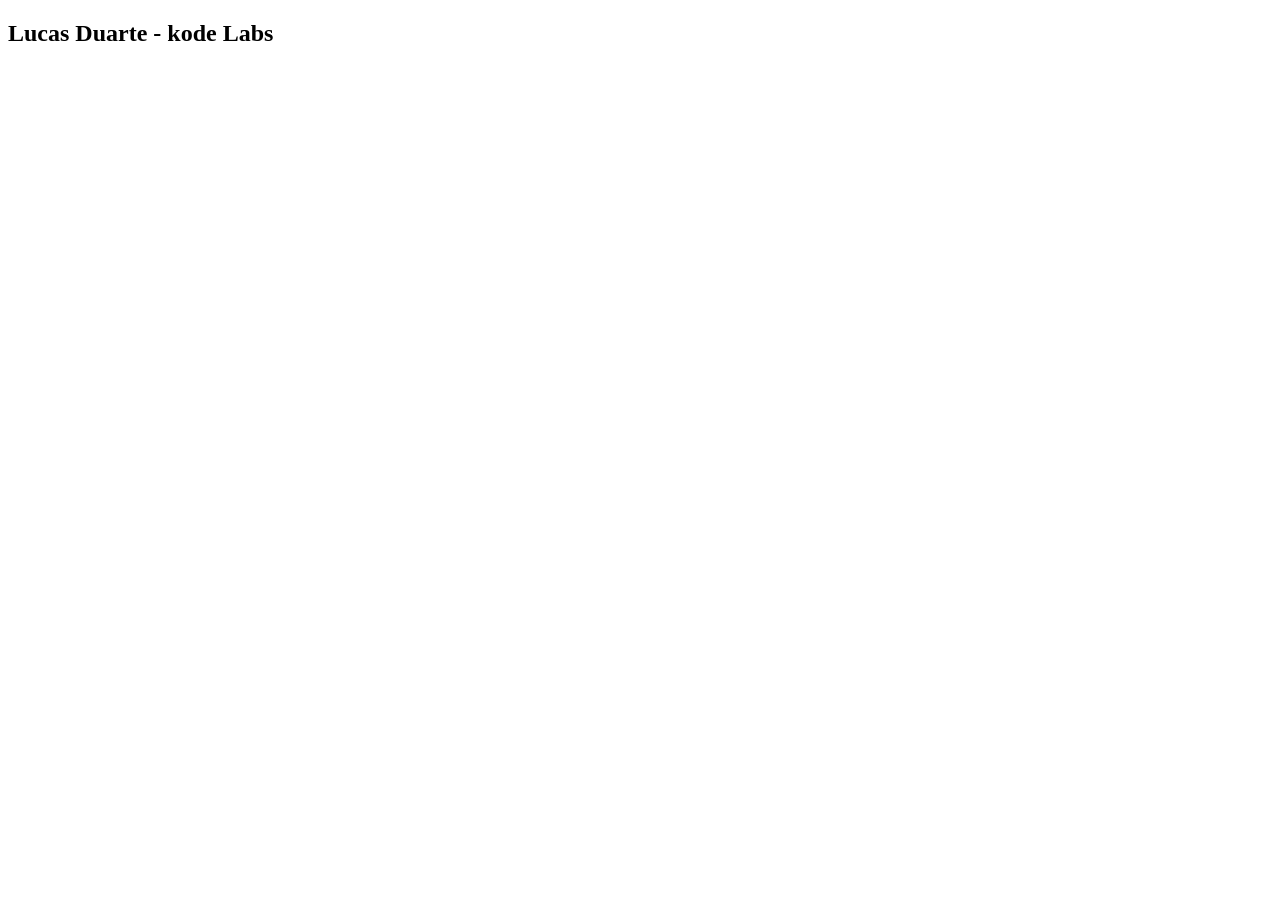
==== commit f3c7fd86: "Add files via upload" ====
--- a/index.html
+++ b/index.html
@@ -1,133 +1,13 @@
-<!DOCTYPE html>
-<html lang="pt-br">
-	<head>
-	<meta charset="utf-8">
-		<title>Tudo sobre Google Glass</title>
-		<link rel="stylesheet" type="text/css" href="css/estilo.css">
-	</head>
-	<!--chamando o arquivo de JavaScript-->
-	<script type="text/javascript" src="javascript/funcoes.js"></script>
-
-	<body>
-		<div id="interface">
-		<!--"hgroup" serve para agrupar titulos que fazem parte de um mesmo grupo-->
-			<header id="cabecalho">
-				<hgroup>
-					<!--titulo--><h1>Google Glass</h1>
-					<!--sub-titulo--><h2>A revolução do Google está chegando</h2>
-				</hgroup>
-				<!--"src" é o caminho para a imagem-->
-				<img id="icone" src="imagens/glass-oculos-preto-peq.png">
-				<!--"nav" cria uma area de navegação no meu site, fazendo o menu ficar um do lado do outro-->
-				<nav>
-					<h1>Menu Principal</h1>
-					<!--"ol" cria uma lista ordenada já "ul" cria uma lista n ordenada, logo n mostra a numeração-->
-					<!--"type" pode ser 1, a, A, i, I q são os tipos de numeração possiveis, e "start" é a pocisão q eu quero q a numeração comece sendo sempre como um inteiro, em uma "ul" o "type" pode ser "square", "circle" ou "disc"-->
-					<ul type="dics">
-					<!--"li" é os itens da lista-->
-						<!--onmouseover faz q quando eu passe o mause ele mude a imagem e onmouseout faz com q quando eu retire o mause ele volte para a imagem q eu quiser-->
-						<li onmouseover="mudaFoto('home')" onmouseout="mudaFoto('glass-oculos-preto-peq')"><a href="index.html">Home</a></li>
-					 	<li onmouseover="mudaFoto('especificacoes')" onmouseout="mudaFoto('glass-oculos-preto-peq')"><a href="specs.html">Especificações</a></li>
-					 	<li onmouseover="mudaFoto('fotos')" onmouseout="mudaFoto('glass-oculos-preto-peq')"><a href="fotos.html">Fotos</a></li>
-					 	<li onmouseover="mudaFoto('multimidia')" onmouseout="mudaFoto('glass-oculos-preto-peq')"><a href="multimidia.html">Multimídia</a></li>
-					 		<!--eu possi criar uma lista dentro de uma lista, ex:
-					 		<ul>
-					 			<li> Musica </li>
-					 			<li> video </li>
-					 		</ul>
-					 		isso cria uma lista em multimidia
-					 		-->
-					 	<li onmouseover="mudaFoto('contato')" onmouseout="mudaFoto('glass-oculos-preto-peq')"><a href="fale-conosco.html">Fale conosco</a></li>
-					</ul>
-				</nav>
-				
-		</header>
-		<!--"section" cria uma seção
-		A tag section é utilizada para marcar as seções de conteúdo de uma página-->
-		<section id="corpo">
-		<!--O Google e outros sistemas de busca não tem com saberem onde fica o bloco do texto principal do site. Não havia nenhuma indicação dizendo que determinado elemento é se trata do bloco que carrega a informação principal do site. O article surgiu para suprir essa necessidade.-->
-			<article id="noticia-principal">
-			<!--"header" é pra criar cabecalho-->
-				<header id="cabecalho-artigo">
-					<!-- Dentro do header é possível inserir um elemento hgroup que tem como função agrupar dois ou mais elementos h1 até ,h6 organizando-os em uma hierarquia de títulos e subtítulos.-->
-					<hgroup>
-					<!--"&nbsp;" serve para colocar um espaço-->
-						<h3>Tecnologia > &nbsp; Inovações</h3>
-						<h1>Saiba tudo sobre o Google Glass</h1>
-						<h2>por Lucas Duarte</h2>
-						<h3 class="direita">Atualizado em 20/Janeiro/2017</h3>
-					</hgroup>
-				</header>
-				<h2>O que é</h2>
-				<!--"&shy;" serve para quando diminuir a janela a palavra quebrar usando um '-' para continuar a palavra-->
-				<!--"target="_blank" serve para abrir outra janela com o link em vez de abrir na mesma pagina-->
-				<p>O <b>Google Glass</b> é um acessório em forma de óculos que possibilita a interação dos usuários com diversos conteúdos em realidade aumentada. Também chamado de <a href="https://www.google.com/glass/start" target="_blank"><i>Project Glass</i></a>, o eletrônico é capaz de tirar fotos a partir de comandos de voz, enviar mensagens instantâneas e realizar vídeo&shy;conferências. Seu lançamento está previsto para 2014, e seu preço deve ser de US$ 1,5 mil. Atualmente o Google Glass encontra-se em fase de testes e já possui um vídeo totalmente gravado com o dispositivo. Além disso, a companhia de buscas registrou novas patentes anti-furto e de desbloqueio de tela para o acessório.
-				</p>
-				<!--"figure" é utilizado para colocar imagens e dar um significado semantico a elas, então toda a imagem q fizer parte de um conteudo vai ser colocado nessa teg-->
-				<figure class="foto-legenda">
-					<img src="imagens/glass-quadro-homem-mulher.jpg">
-					<!--"figcaption" tudo o q tiver dentro dessa teg pode ser uma legenda, quando vc faz uma busca por imagem em um buscador, ele vai avaliar o conteudo, facilitando a busca da imagem do site pelo buscador -->
-					<figcaption>
-						<h2>Google Glass</h2>
-						<h3>Uma nova maneira de ver o mundo</h3>
-					</figcaption>
-				</figure>
-
-				<h2>Data de lançamento</h2>
-				<p>Não há uma data específica e oficial para o dispositivo ser lançado, ainda. Pode ser que ele esteja disponível em demonstrações a partir de 2013, mas seu lançamento para as lojas fica para, pelo menos, 2014.
-				</p>
-
-				<h2>Especificações Técnicas</h2>
-				<!--"table" cria uma tabela-->
-				<table id="tabelaSpec">
-					<!--"caption" cria um nome para tabela-->
-					<caption>Tabela Técnica do Google Glass <span>Mar/2013</span></caption>
-					<!--"tr" cria uma linha na tabela-->
-					<!--"td" cria as celulas da tabela/ divide o conteudo em pedaços-->
-				
-					<tr><td class="ce">Tela</td><td class="cd">Resolução equivalente a tela de 25"</td></tr>
-					<!--"rowspan="2"" faz q a celula ocupe mais de uma coluna, nesse caso 2 colunas-->
-					<!--"colspan="2"" faz q a celula ocupe mais de um espaço horizontalmente, nesse caos 2 espaços de linha horizontal-->
-					<tr><td rowspan="2" class="ce">Camera</td><td class="cd"> 5MP para fotos</td></tr>
-					<tr><td class="cd">720p para vídeos</td></tr>
-					<tr><td rowspan="2" class="ce">Conectividade</td><td class="cd"> Wi-Fi</td></tr>
-					<tr><td class="cd">Bluetooth</td></tr>
-					<tr><td class="ce">Memória Interna</td><td class="cd"> 12GB</td></tr>
-				</table>
-
-				<h2>Como funciona</h2>
-				<p>De acordo com fontes próximas do Google, os óculos vão contar com uma pequena tela de LCD ou AMOLED na parte superior e em frente aos olhos do usuário. Com o uso de uma câmera e GPS, você pode se situar, assim como selecionar opções com o movimento da cabeça
-				</p>
-
-				<h2>O que você pode fazer com o Google Glasses</h2>
-				<!--"wbr" serve para o navegador poder quebrar a palavra quando diminuir a janela-->
-				<p>O vídeo de divulgação do Google mostra que você pode se transformar em uma espécie de “super-<wbr/>humano”, já que o aparelho pode indicar a quantos metros você está de seu destino, se o metrô está aberto ou fechado, mostrar o clima, agenda e até mesmo permitir que você marque encontros apenas com comandos de voz.
-				</p>
-
-				<iframe width="560" height="315" src="https://www.youtube.com/embed/Vb2uojqKvFM" frameborder="0" allowfullscreen></iframe>
-			</article>
-		</section>
-		<aside id="lateral">
-			<h1>Outras Notícias</h1>
-			<h2>Vídeo mais recente</h2>
-
-			<iframe width="560" height="315" src="https://www.youtube.com/embed/MrdoImidSKE" frameborder="0" allowfullscreen></iframe>
-			
-			<h2>Novidades no Glass</h2>
-			<p>O Google enfim revelou as especificações completas do Google Glass, e com ele uma surpresa ainda inédita no mercado: a gigante das buscas usará um sistema de áudio baseado na transdução por condução. Através das hastes dos óculos, o som será transmitido para o ouvido do usuário por meio de microvibrações em determinados ossos de sua cabeça, sem usar nenhum tipo de alto-falante.
-			</p>
-
-			<p>Além da surpresa do áudio, a tela montada a frente do olho do usuário também chamou atenção. Serão 640 x 360 pixels de resolução que, em proporção, equivaleria a um monitor de 25 polegadas de alta definição colocado a 2,5 metros de distância do espectador.
-			</p>
-		</aside>
-		
-		<footer id="rodaPe">
-			<p>Copyright &copy; 2013 - by Lucas Duarte <br/>
-			<a href="https://www.facebook.com/" target="_blank">Facebook</a>
-			</p>
-		</footer>
-			
-		</div>
-
-	</body>
-</html>
+<!DOCTYPE html>
+<html lang="en">
+<head>
+    <meta charset="UTF-8">
+    <meta name="viewport" content="width=device-width, initial-scale=1.0">
+    <title>kodelabs</title>
+    <link rel="stylesheet" href="css/style.css">
+    <script src="js/script.js" defer></script>
+</head>
+<body>
+    <h2>Lucas Duarte - kode Labs</h2>
+</body>
+</html>
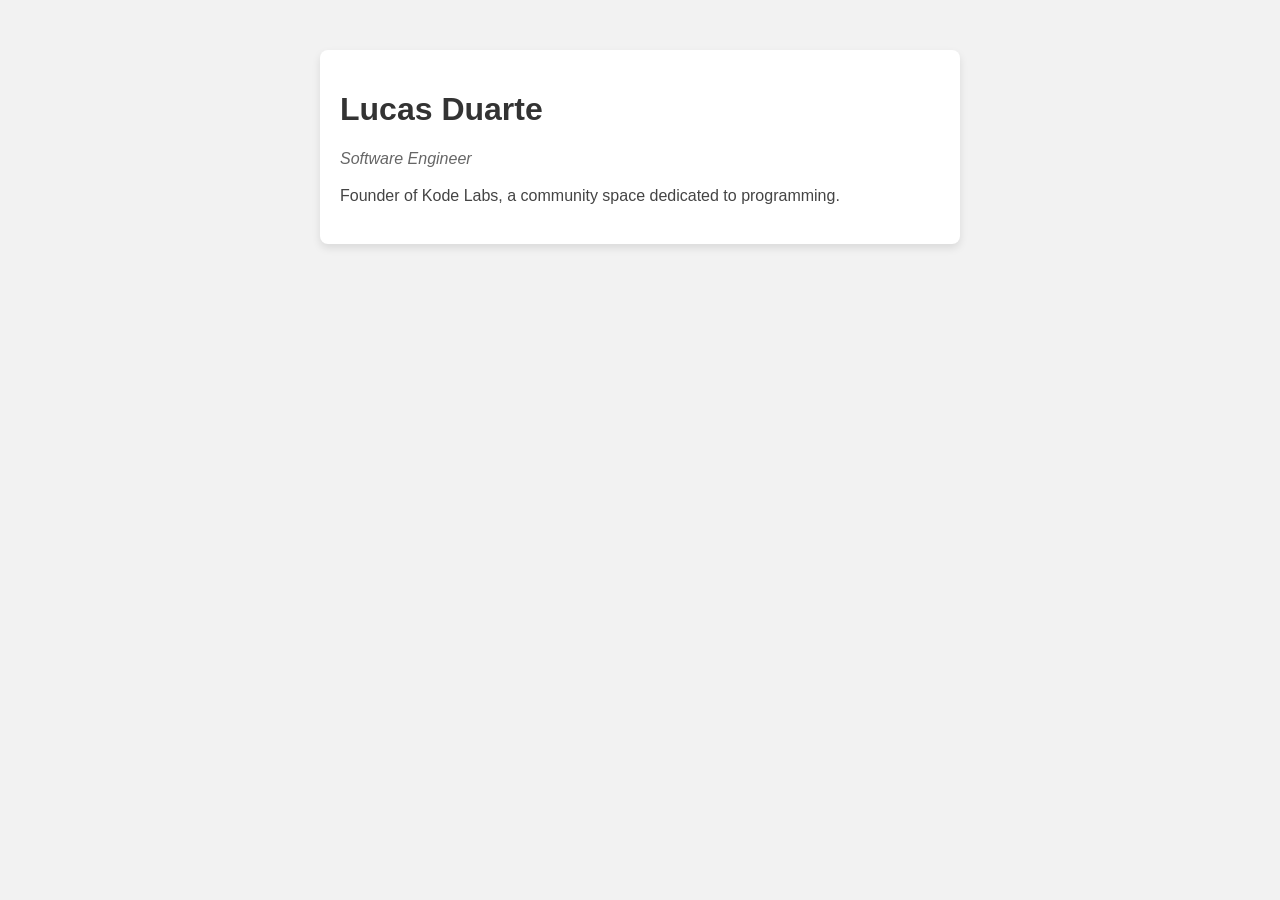
==== commit 2fe802a7: "Update index.html" ====
--- a/index.html
+++ b/index.html
@@ -3,11 +3,46 @@
 <head>
     <meta charset="UTF-8">
     <meta name="viewport" content="width=device-width, initial-scale=1.0">
-    <title>kodelabs</title>
-    <link rel="stylesheet" href="css/style.css">
-    <script src="js/script.js" defer></script>
+    <title>Lucas Duarte - Kode Labs</title>
+    <link rel="stylesheet" href="styles.css">
 </head>
+<style>
+    body {
+    font-family: Arial, sans-serif;
+    background-color: #f2f2f2;
+    margin: 0;
+    padding: 0;
+}
+
+.container {
+    max-width: 600px;
+    margin: 50px auto;
+    background-color: #fff;
+    padding: 20px;
+    border-radius: 8px;
+    box-shadow: 0 4px 8px rgba(0, 0, 0, 0.1);
+}
+
+h1 {
+    color: #333;
+}
+
+.role {
+    font-style: italic;
+    color: #666;
+}
+
+.description {
+    color: #444;
+    line-height: 1.5;
+}
+
+</style>
 <body>
-    <h2>Lucas Duarte - kode Labs</h2>
+    <div class="container">
+        <h1>Lucas Duarte</h1>
+        <p class="role">Software Engineer</p>
+        <p class="description">Founder of Kode Labs, a community space dedicated to programming.</p>
+    </div>
 </body>
-</html>+</html>
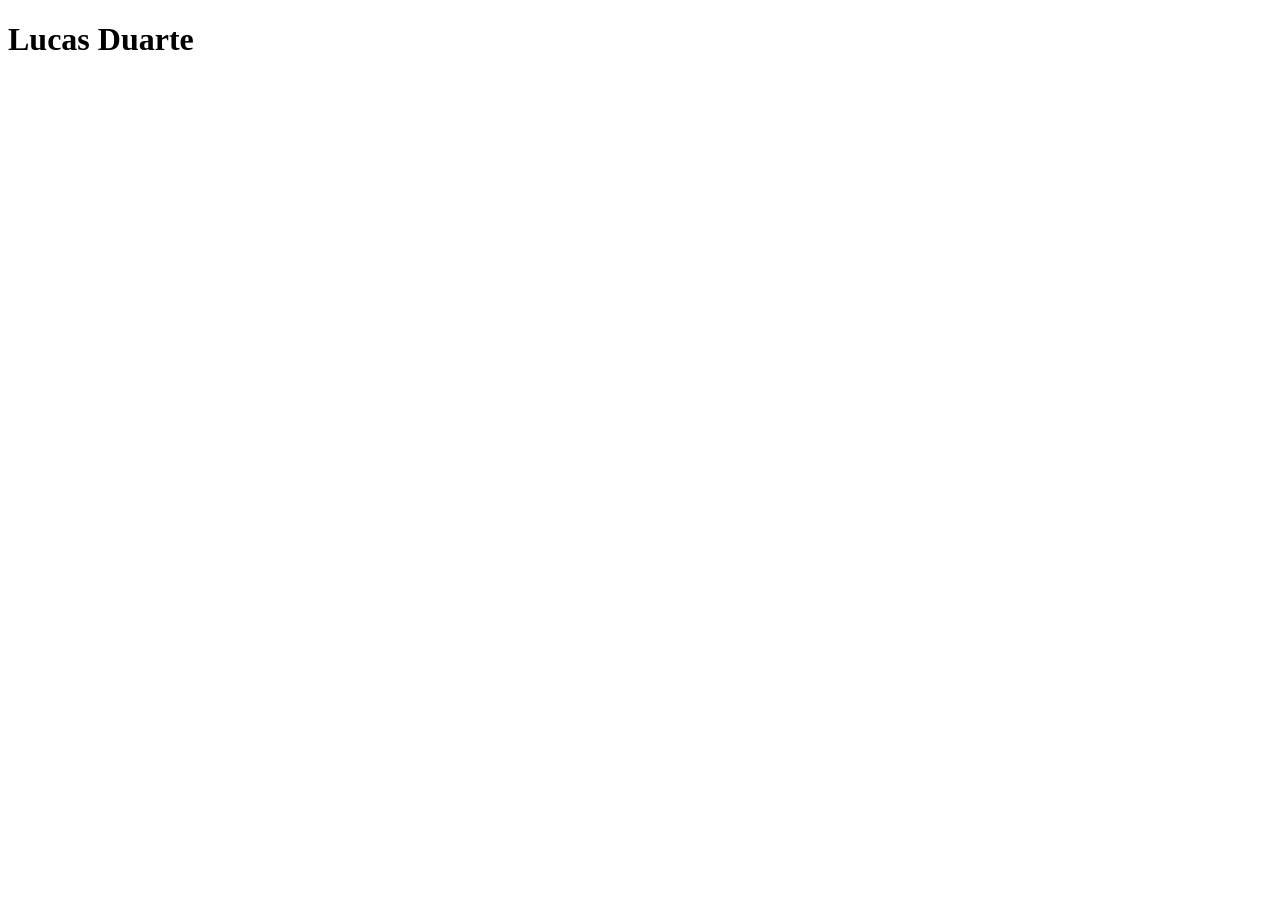
==== commit 10740a88: "Update index.html" ====
--- a/index.html
+++ b/index.html
@@ -6,43 +6,9 @@
     <title>Lucas Duarte - Kode Labs</title>
     <link rel="stylesheet" href="styles.css">
 </head>
-<style>
-    body {
-    font-family: Arial, sans-serif;
-    background-color: #f2f2f2;
-    margin: 0;
-    padding: 0;
-}
-
-.container {
-    max-width: 600px;
-    margin: 50px auto;
-    background-color: #fff;
-    padding: 20px;
-    border-radius: 8px;
-    box-shadow: 0 4px 8px rgba(0, 0, 0, 0.1);
-}
-
-h1 {
-    color: #333;
-}
-
-.role {
-    font-style: italic;
-    color: #666;
-}
-
-.description {
-    color: #444;
-    line-height: 1.5;
-}
-
-</style>
 <body>
     <div class="container">
         <h1>Lucas Duarte</h1>
-        <p class="role">Software Engineer</p>
-        <p class="description">Founder of Kode Labs, a community space dedicated to programming.</p>
     </div>
 </body>
 </html>
